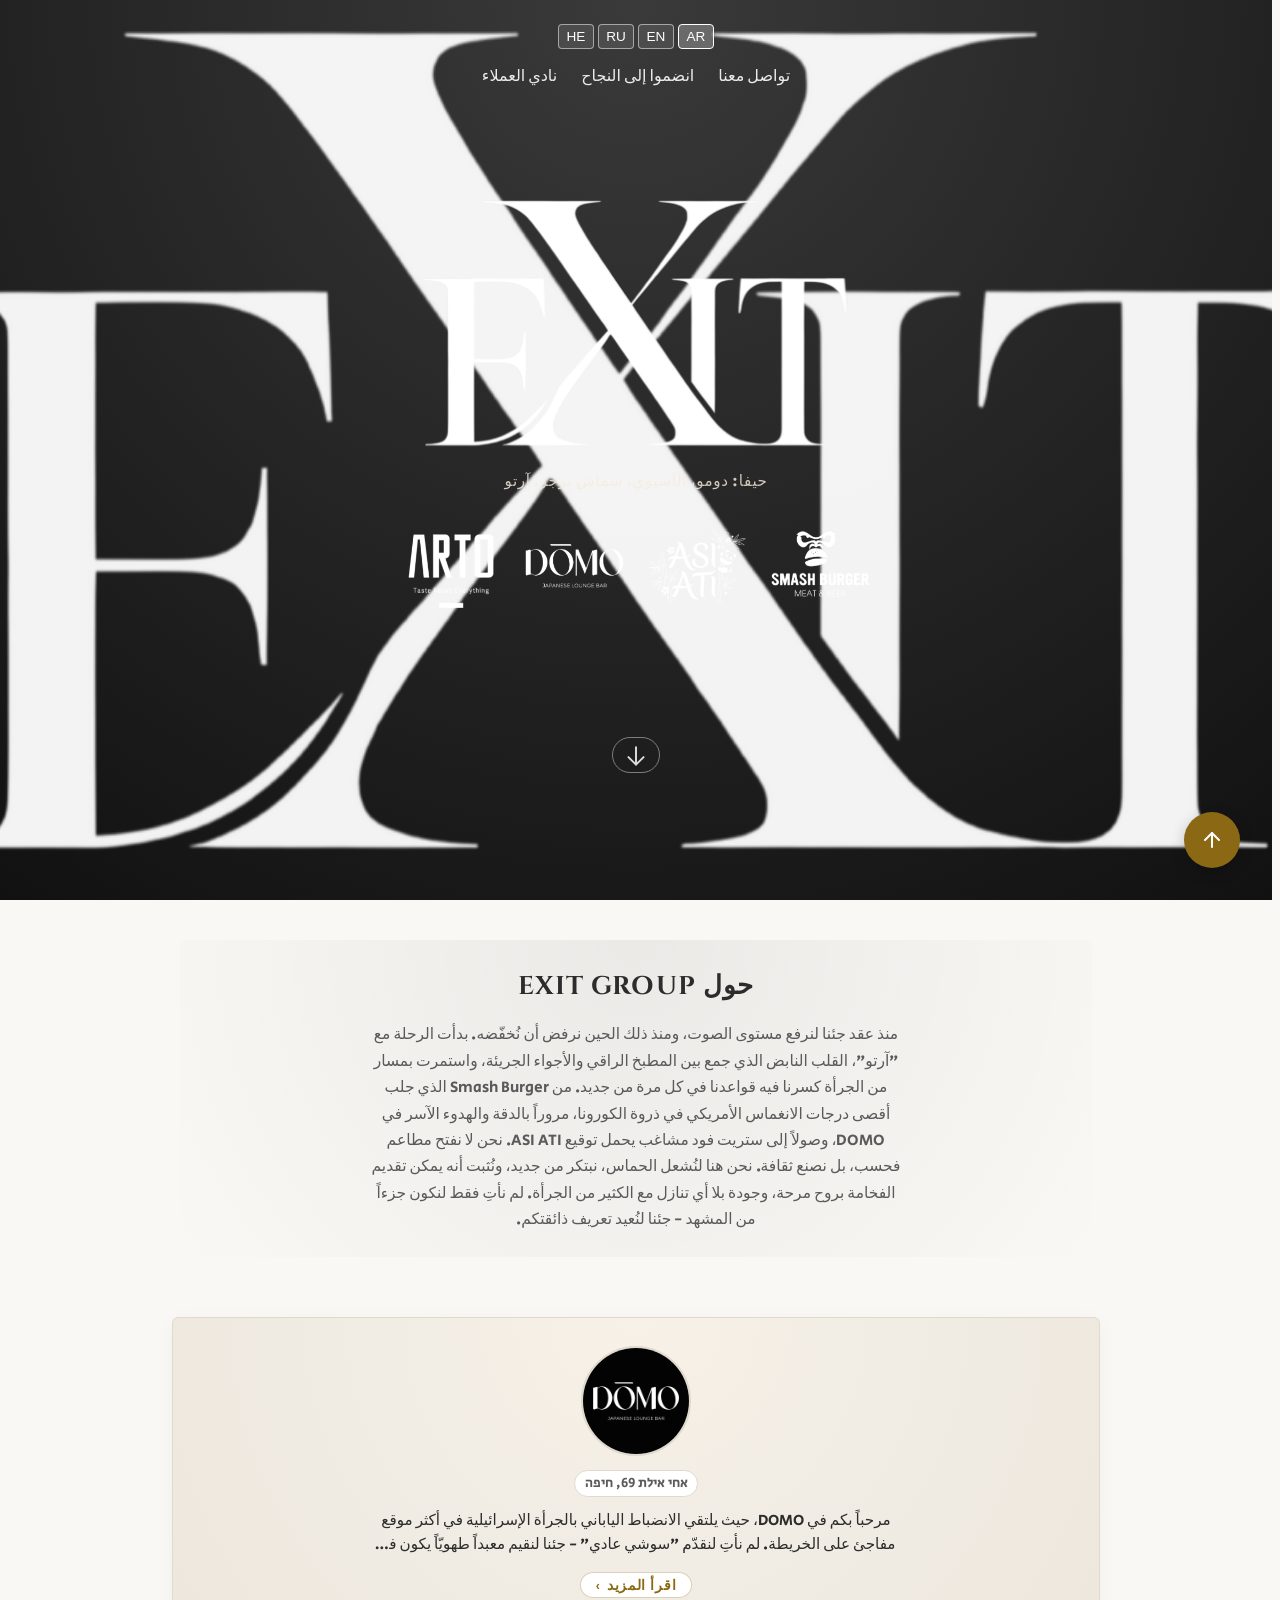
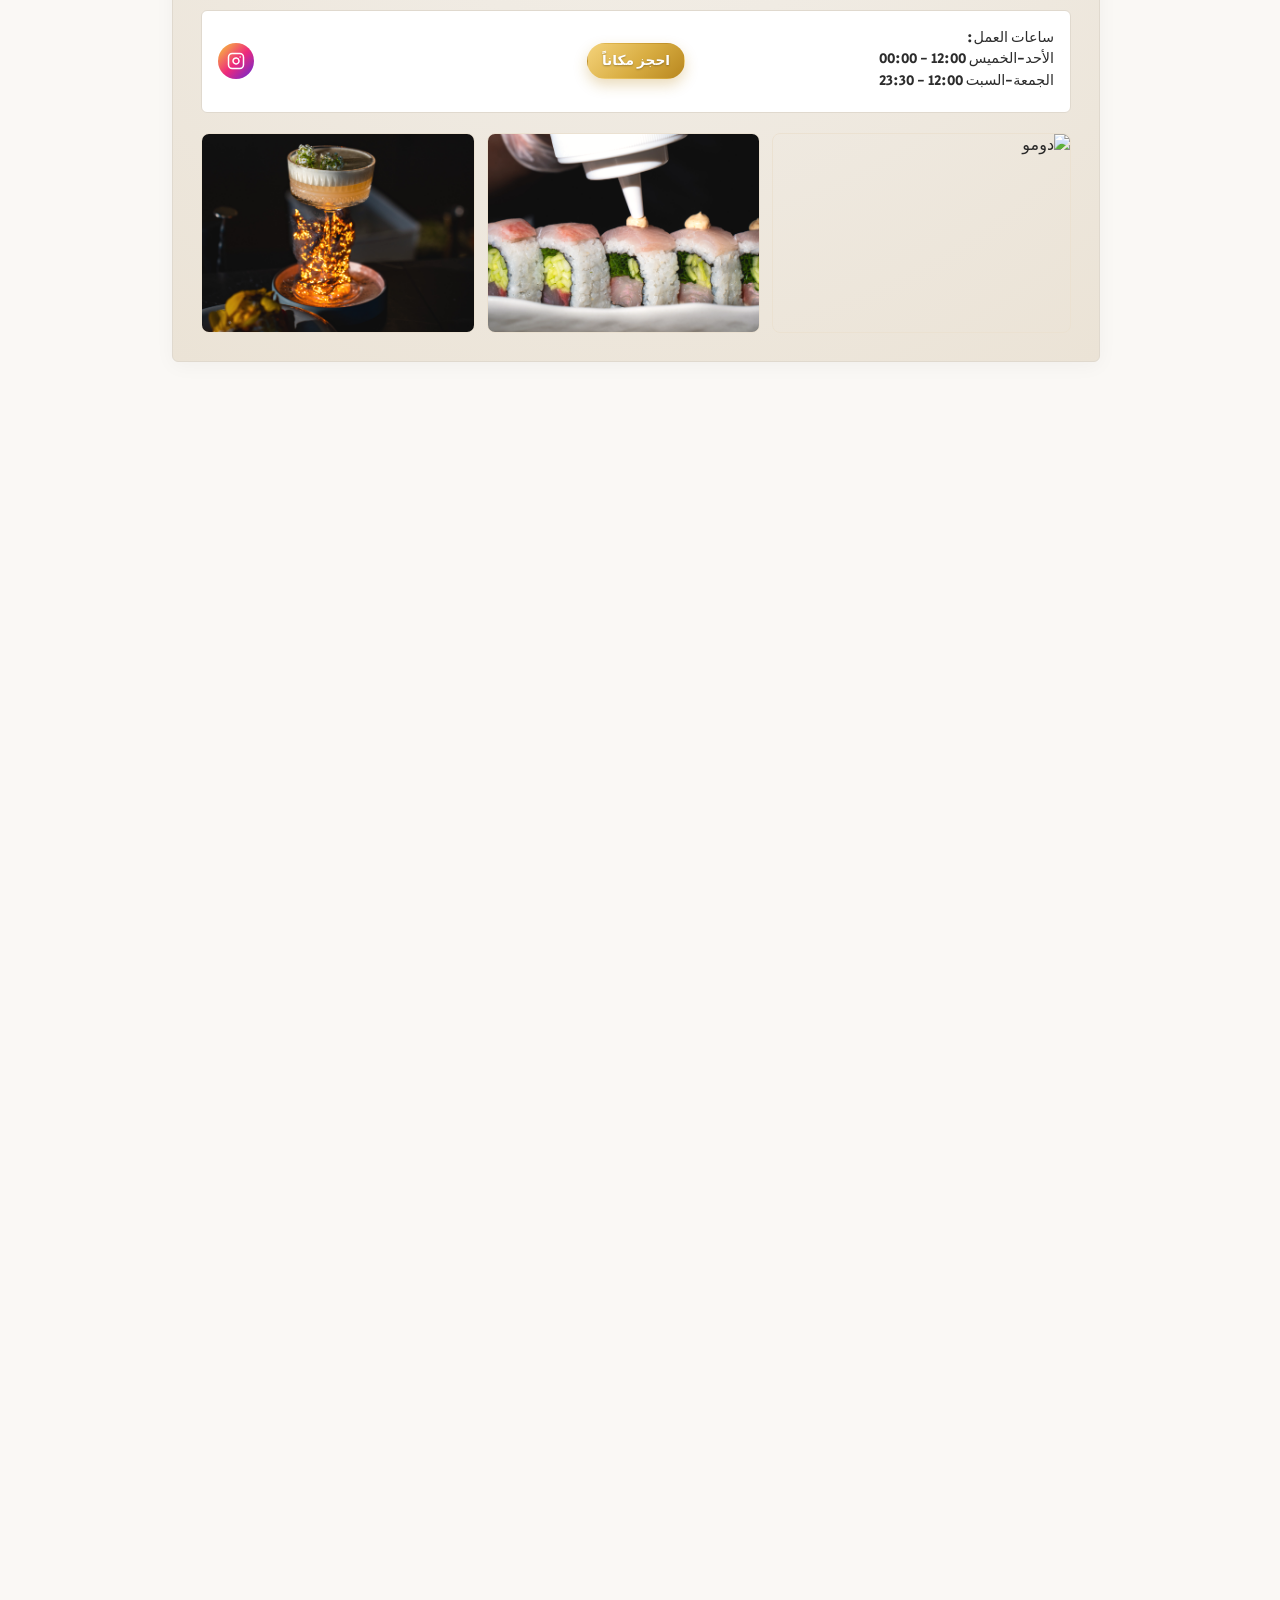
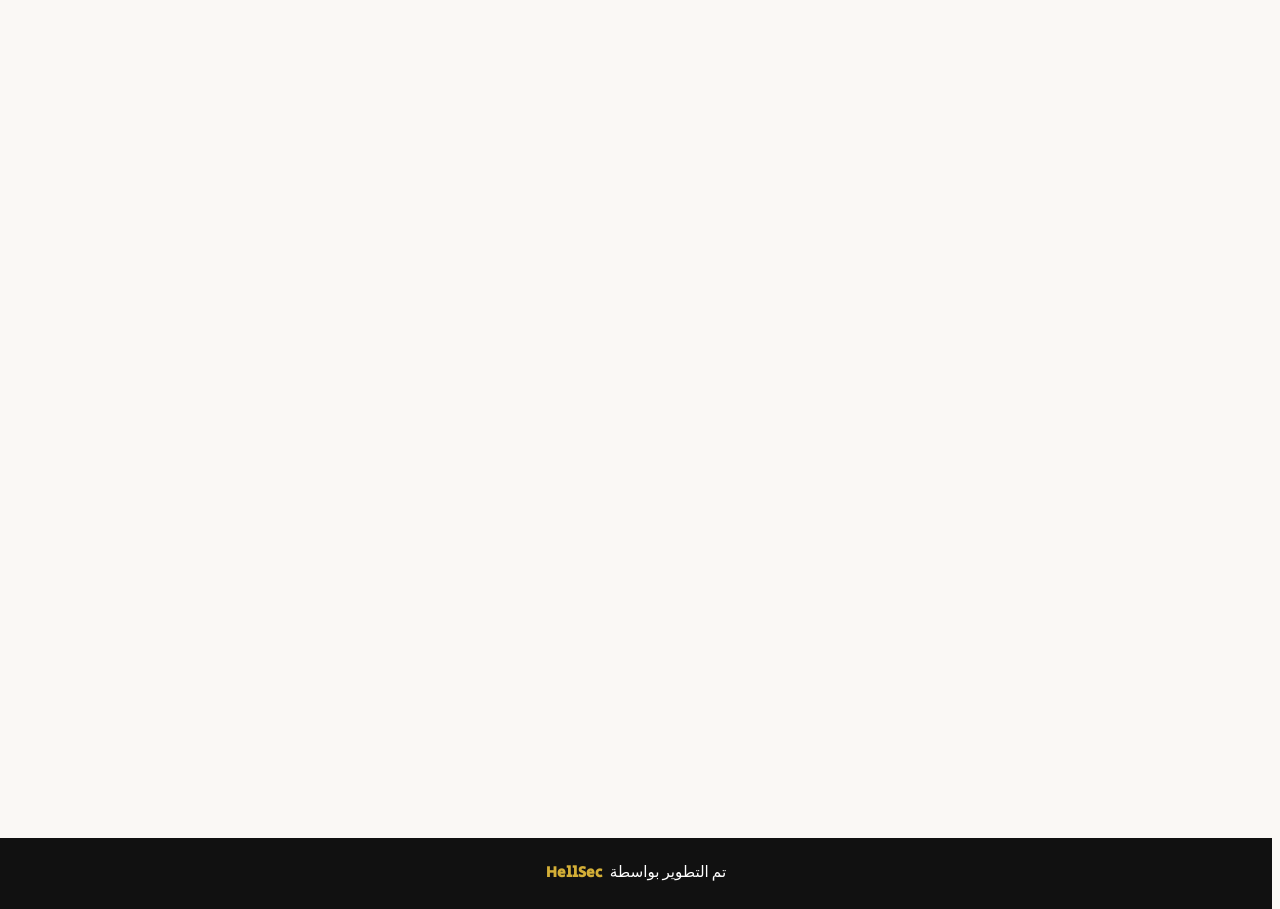
==== ar/index.html @ 6afc8834 "16" ====
<!DOCTYPE html>
<html lang="he">
<head>
  <script>
    (function () {
      var m = (location.pathname || '').match(/^\/(he|ru|en|ar)(?:\/|$)/);
      if (m) {
        document.documentElement.lang = m[1];
        document.documentElement.dir = m[1] === 'he' || m[1] === 'ar' ? 'rtl' : 'ltr';
      }
    })();
  </script>
  <meta charset="UTF-8">
  <meta name="viewport" content="width=device-width, initial-scale=1.0">
  <title data-i18n="meta.title">קבוצה קולינרית</title>
  <meta name="description" id="seo-description" content="EXIT GROUP — קבוצת המסעדות בחיפה: דומו, האסיאתי, סמאש בורגר וארטו. מטבח יפני, אוכל אסיאתי, המבורגרים ואירועים.">
  <link rel="canonical" id="seo-canonical" href="https://exitgroup.co.il/he/">
  <meta property="og:type" content="website">
  <meta property="og:site_name" content="EXIT GROUP">
  <meta property="og:title" id="og-title" content="קבוצה קולינרית">
  <meta property="og:description" id="og-description" content="EXIT GROUP — קבוצת המסעדות בחיפה: דומו, האסיאתי, סמאש בורגר וארטו.">
  <meta property="og:url" id="og-url" content="https://exitgroup.co.il/he/">
  <meta property="og:image" id="og-image" content="https://exitgroup.co.il/logo.png">
  <meta property="og:locale" id="og-locale" content="he_IL">
  <meta property="og:locale:alternate" content="ru_RU">
  <meta property="og:locale:alternate" content="en_US">
  <meta property="og:locale:alternate" content="ar_AE">
  <meta name="twitter:card" content="summary_large_image">
  <meta name="twitter:title" id="twitter-title" content="קבוצה קולינרית">
  <meta name="twitter:description" id="twitter-description" content="EXIT GROUP — קבוצת המסעדות בחיפה: דומו, האסיאתי, סמאש בורגר וארטו.">
  <meta name="twitter:image" id="twitter-image" content="https://exitgroup.co.il/logo.png">
  <meta name="theme-color" content="#1a1510">
  <link rel="preconnect" href="https://fonts.googleapis.com">
  <link rel="preconnect" href="https://fonts.gstatic.com" crossorigin>
  <link href="https://fonts.googleapis.com/css2?family=Cinzel:wght@400;600&display=swap" rel="stylesheet">
  <link rel="stylesheet" href="/css/style.css">
  <link rel="stylesheet" href="/css/rtl.css">
  <script type="application/ld+json">
  {
    "@context": "https://schema.org",
    "@graph": [
      {
        "@type": "Organization",
        "@id": "https://exitgroup.co.il/#organization",
        "name": "EXIT GROUP",
        "url": "https://exitgroup.co.il/he/",
        "logo": "https://exitgroup.co.il/logo.png",
        "sameAs": [
          "https://www.instagram.com/domo_japanese_bar/",
          "https://www.instagram.com/asi___ati/",
          "https://www.instagram.com/smashburgerhaifa/",
          "https://www.instagram.com/arto_taste_above_everything/"
        ]
      },
      {
        "@type": "WebSite",
        "@id": "https://exitgroup.co.il/#website",
        "url": "https://exitgroup.co.il/he/",
        "name": "EXIT GROUP",
        "inLanguage": ["he", "ru", "en", "ar"],
        "publisher": { "@id": "https://exitgroup.co.il/#organization" }
      },
      {
        "@type": "ItemList",
        "@id": "https://exitgroup.co.il/#venues",
        "name": "EXIT GROUP restaurants",
        "itemListElement": [
          {
            "@type": "ListItem",
            "position": 1,
            "item": {
              "@type": ["Restaurant", "FoodEstablishment"],
              "name": "Domo",
              "url": "https://exitgroup.co.il/he/#venue-domo",
              "image": "https://exitgroup.co.il/Domo/domo_1.jpg",
              "address": {
                "@type": "PostalAddress",
                "streetAddress": "Ahhei Eilat 69",
                "addressLocality": "Haifa",
                "addressCountry": "IL"
              },
              "sameAs": "https://www.instagram.com/domo_japanese_bar/"
            }
          },
          {
            "@type": "ListItem",
            "position": 2,
            "item": {
              "@type": ["Restaurant", "FoodEstablishment"],
              "name": "ASI ATI",
              "url": "https://exitgroup.co.il/he/#venue-haasiyati",
              "image": "https://exitgroup.co.il/img/venues/asiati-1.jpeg",
              "address": {
                "@type": "PostalAddress",
                "streetAddress": "Ahhei Eilat 69",
                "addressLocality": "Haifa",
                "addressCountry": "IL"
              },
              "sameAs": "https://www.instagram.com/asi___ati/"
            }
          },
          {
            "@type": "ListItem",
            "position": 3,
            "item": {
              "@type": ["Restaurant", "FoodEstablishment"],
              "name": "Smash Burger",
              "url": "https://exitgroup.co.il/he/#venue-smash",
              "image": "https://exitgroup.co.il/img/venues/smash-1.jpeg",
              "address": {
                "@type": "PostalAddress",
                "streetAddress": "Netivson 9",
                "addressLocality": "Haifa",
                "addressCountry": "IL"
              },
              "sameAs": "https://www.instagram.com/smashburgerhaifa/"
            }
          },
          {
            "@type": "ListItem",
            "position": 4,
            "item": {
              "@type": ["Restaurant", "FoodEstablishment"],
              "name": "Arto",
              "url": "https://exitgroup.co.il/he/#venue-arto",
              "image": "https://exitgroup.co.il/img/venues/arto-1.webp",
              "address": {
                "@type": "PostalAddress",
                "streetAddress": "Kedoshei Yasi 2",
                "addressLocality": "Haifa",
                "addressCountry": "IL"
              },
              "sameAs": "https://www.instagram.com/arto_taste_above_everything/"
            }
          }
        ]
      }
    ]
  }
  </script>
</head>
<body>
  <div id="page-loader" class="page-loader" aria-hidden="true">
    <div class="page-loader-inner">
      <img src="/logo.png" alt="Exit Group" class="page-loader-logo">
      <div class="page-loader-bar">
        <div class="page-loader-bar-fill"></div>
      </div>
    </div>
  </div>

  <main id="top">
    <section class="hero" aria-labelledby="hero-title">
      <video class="hero-bg-video" src="/hero_background.mp4" poster="/logo.png" autoplay muted loop playsinline aria-hidden="true"></video>
      <header class="site-header">
        <div class="hero-lang-wrap" dir="ltr">
          <div class="hero-lang" aria-label="Language">
            <button type="button" class="lang-btn" data-lang="he" aria-pressed="false">HE</button>
            <button type="button" class="lang-btn" data-lang="ru" aria-pressed="true">RU</button>
            <button type="button" class="lang-btn" data-lang="en" aria-pressed="false">EN</button>
            <button type="button" class="lang-btn" data-lang="ar" aria-pressed="false">AR</button>
          </div>
        </div>
        <nav class="hero-nav" aria-label="Contact and join">
          <a href="/he/contact/" data-localized-page="contact" data-i18n="nav.contact">יצירת קשר</a>
          <a href="/he/join/" data-localized-page="join" data-i18n="nav.joinSuccess">הצטרפו להצלחה</a>
          <a href="#" data-i18n="nav.customerClub">מועדון לקוחות</a>
        </nav>
      </header>
      <h1 id="hero-title" class="hero-title">
        <div class="hero-logo-stage">
          <img src="/logo.png" alt="Exit Group" data-i18n-attr="alt:hero.title" class="hero-logo">
          <span class="hero-seo-tagline" data-i18n="hero.tagline">דומו · האסיאתי · סמאש בורגר · ארטו — חיפה</span>
        </div>
      </h1>

      <div class="hero-brands-row" aria-label="Brands">
        <a href="#venue-arto" class="hero-brand-logo-link" data-i18n-attr="aria-label:nav.venueArto">
          <img class="hero-brand-logo" src="/img/hero-venue-arto.png" alt="" data-i18n-attr="alt:nav.venueArto">
        </a>
        <a href="#venue-domo" class="hero-brand-logo-link" data-i18n-attr="aria-label:nav.venueDomo">
          <img class="hero-brand-logo" src="/img/hero-venue-domo.png" alt="" data-i18n-attr="alt:nav.venueDomo">
        </a>
        <a href="#venue-haasiyati" class="hero-brand-logo-link" data-i18n-attr="aria-label:nav.venueHaasiyati">
          <img class="hero-brand-logo" src="/img/hero-venue-asiati.png" alt="" data-i18n-attr="alt:nav.venueHaasiyati">
        </a>
        <a href="#venue-smash" class="hero-brand-logo-link" data-i18n-attr="aria-label:nav.venueSmash">
          <img class="hero-brand-logo" src="/img/hero-venue-smash.png" alt="" data-i18n-attr="alt:nav.venueSmash">
        </a>
      </div>

      <button type="button" class="hero-scroll-down" aria-label="Scroll to restaurants" data-target="#venues">
        <svg width="26" height="26" viewBox="0 0 24 24" aria-hidden="true">
          <path d="M12 4v16M5 13l7 7 7-7" fill="none" stroke="currentColor" stroke-width="1.8" stroke-linecap="round" stroke-linejoin="round"/>
        </svg>
      </button>
    </section>

    <section class="group-intro">
      <div class="group-intro-inner">
        <h2 class="group-intro-title" data-i18n="group.intro.title">About EXIT GROUP</h2>
        <p class="group-intro-text" data-i18n="group.intro.text">
          לפני עשור הגענו כדי להרים את הווליום, ומאז אנחנו פשוט מסרבים להנמיך. זה התחיל עם ה'ארטו', הלב הפועם שחיבר בין קולינריה גבוהה לאווירה בועטת, והמשיך במסע של תעוזה שבו שברנו את המוסכמות של עצמנו בכל פעם מחדש. מה'סמאש בורגר' שהביא את השחיתות האמריקאית לשיא בשיא הקורונה, דרך הדיוק והאיפוק המהפנט של 'דומו' ועד הסטריט-פוד הממזר של 'ASI ATI'.
          אנחנו לא רק פותחים מסעדות, אנחנו יוצרים תרבות. אנחנו כאן כדי להתרגש, לחדש ולהוכיח שאפשר להגיש יוקרה עם קריצה, ואיכות ללא פשרות עם המון חוצפה. לא באנו רק כדי להישאר - באנו כדי להגדיר מחדש את הטעם שלכם.
        </p>
      </div>
    </section>

    <section id="venues" class="venues">
      <article id="venue-domo" class="venue-card venue-domo" data-venue="0">
        <div class="venue-logo-wrap">
          <img class="venue-logo" src="" alt="" data-i18n-attr="src:venues.0.logo;alt:venues.0.name" width="80" height="80">
        </div>
        <p class="venue-address" data-i18n="venues.0.address">Адрес</p>
        <div class="venue-description-wrap">
          <div class="venue-description-inner">
            <p class="venue-description" data-i18n="venues.0.description">Описание ресторана.</p>
          </div>
          <button type="button" class="venue-read-more" aria-expanded="false" hidden></button>
        </div>
        <div class="venue-contact venue-contact--with-cta">
          <div class="venue-contact-leading">
            <div class="venue-contact-social">
              <a href="#" class="venue-icon venue-icon-instagram" aria-label="Instagram" target="_blank" data-i18n-attr="href:venues.0.websiteLink"><svg width="18" height="18" viewBox="0 0 24 24" fill="none" stroke="currentColor" stroke-width="2" stroke-linecap="round" stroke-linejoin="round"><rect x="2" y="2" width="20" height="20" rx="5" ry="5"></rect><path d="M16 11.37A4 4 0 1 1 12.63 8 4 4 0 0 1 16 11.37z"></path><line x1="17.5" y1="6.5" x2="17.51" y2="6.5"></line></svg></a>
            </div>
            <div class="venue-contact-cta">
              <a href="https://tabitisrael.co.il/online-reservations/create-reservation?step=search&orgId=67e266f7ff1ccb7c7dfb6e4f" class="venue-book-btn" target="_blank" rel="noopener noreferrer" data-i18n="venues.0.bookReservationLabel">להזמנת מקום</a>
            </div>
          </div>
          <div class="venue-contact-info">
            <p class="venue-hours" data-i18n="venues.0.hours">Часы работы</p>
          </div>
        </div>
        <div class="venue-gallery">
          <img src="" alt="" data-i18n-attr="src:venues.0.photos.0;alt:venues.0.name" loading="lazy" width="300" height="200">
          <img src="" alt="" data-i18n-attr="src:venues.0.photos.1;alt:venues.0.name" loading="lazy" width="300" height="200">
          <img src="" alt="" data-i18n-attr="src:venues.0.photos.2;alt:venues.0.name" loading="lazy" width="300" height="200">
        </div>
      </article>

      <article id="venue-haasiyati" class="venue-card venue-asiati" data-venue="1">
        <div class="venue-logo-wrap">
          <img class="venue-logo" src="" alt="" data-i18n-attr="src:venues.1.logo;alt:venues.1.name" width="80" height="80">
        </div>
        <p class="venue-address" data-i18n="venues.1.address">Адрес</p>
        <div class="venue-description-wrap">
          <div class="venue-description-inner">
            <p class="venue-description" data-i18n="venues.1.description">Описание ресторана.</p>
          </div>
          <button type="button" class="venue-read-more" aria-expanded="false" hidden></button>
        </div>
        <div class="venue-contact venue-contact--with-cta">
          <div class="venue-contact-leading">
            <div class="venue-contact-social">
              <a href="#" class="venue-icon venue-icon-instagram" aria-label="Instagram" target="_blank" data-i18n-attr="href:venues.1.websiteLink"><svg width="18" height="18" viewBox="0 0 24 24" fill="none" stroke="currentColor" stroke-width="2" stroke-linecap="round" stroke-linejoin="round"><rect x="2" y="2" width="20" height="20" rx="5" ry="5"></rect><path d="M16 11.37A4 4 0 1 1 12.63 8 4 4 0 0 1 16 11.37z"></path><line x1="17.5" y1="6.5" x2="17.51" y2="6.5"></line></svg></a>
            </div>
            <div class="venue-contact-cta">
              <a href="https://wolt.com/he/isr/haifa/district/haifa/brand/asi-ati-il?srsltid=AfmBOoo28jyAmVwMGnaIbNoROwaujUDVcYQR8FyYd7VUeuwWF9xiWt2X" class="venue-book-btn" target="_blank" rel="noopener noreferrer" data-i18n="venues.1.bookDeliveryLabel">להזמנת משלוח</a>
            </div>
          </div>
          <div class="venue-contact-info">
            <p class="venue-hours" data-i18n="venues.1.hours">Часы работы</p>
          </div>
        </div>
        <div class="venue-gallery">
          <img src="" alt="" data-i18n-attr="src:venues.1.photos.0;alt:venues.1.name" loading="lazy" width="300" height="200">
          <img src="" alt="" data-i18n-attr="src:venues.1.photos.1;alt:venues.1.name" loading="lazy" width="300" height="200">
          <img src="" alt="" data-i18n-attr="src:venues.1.photos.2;alt:venues.1.name" loading="lazy" width="300" height="200">
        </div>
      </article>

      <article id="venue-smash" class="venue-card venue-smash" data-venue="2">
        <div class="venue-logo-wrap">
          <img class="venue-logo" src="" alt="" data-i18n-attr="src:venues.2.logo;alt:venues.2.name" width="80" height="80">
        </div>
        <p class="venue-address" data-i18n="venues.2.address">Адрес</p>
        <div class="venue-description-wrap">
          <div class="venue-description-inner">
            <p class="venue-description" data-i18n="venues.2.description">Описание ресторана.</p>
          </div>
          <button type="button" class="venue-read-more" aria-expanded="false" hidden></button>
        </div>
        <div class="venue-contact venue-contact--with-cta">
          <div class="venue-contact-leading">
            <div class="venue-contact-social">
              <a href="#" class="venue-icon venue-icon-instagram" aria-label="Instagram" target="_blank" data-i18n-attr="href:venues.2.websiteLink"><svg width="18" height="18" viewBox="0 0 24 24" fill="none" stroke="currentColor" stroke-width="2" stroke-linecap="round" stroke-linejoin="round"><rect x="2" y="2" width="20" height="20" rx="5" ry="5"></rect><path d="M16 11.37A4 4 0 1 1 12.63 8 4 4 0 0 1 16 11.37z"></path><line x1="17.5" y1="6.5" x2="17.51" y2="6.5"></line></svg></a>
            </div>
            <div class="venue-contact-cta">
              <a href="https://wolt.com/he/isr/haifa/restaurant/smash-burger-haifa?srsltid=AfmBOoqnSocQlBF99-16uYYK7-Yi7dLJdh3VXzhxbET7nPUALJchrUHM" class="venue-book-btn" target="_blank" rel="noopener noreferrer" data-i18n="venues.2.bookDeliveryLabel">להזמנת משלוח</a>
            </div>
          </div>
          <div class="venue-contact-info">
            <p class="venue-hours" data-i18n="venues.2.hours">Часы работы</p>
          </div>
        </div>
        <div class="venue-gallery">
          <img src="" alt="" data-i18n-attr="src:venues.2.photos.0;alt:venues.2.name" loading="lazy" width="300" height="200">
          <img src="" alt="" data-i18n-attr="src:venues.2.photos.1;alt:venues.2.name" loading="lazy" width="300" height="200">
          <img src="" alt="" data-i18n-attr="src:venues.2.photos.2;alt:venues.2.name" loading="lazy" width="300" height="200">
        </div>
      </article>

      <article id="venue-arto" class="venue-card venue-arto" data-venue="3">
        <div class="venue-logo-wrap">
          <img class="venue-logo" src="" alt="" data-i18n-attr="src:venues.3.logo;alt:venues.3.name" width="80" height="80">
        </div>
        <p class="venue-address" data-i18n="venues.3.address">Адрес</p>
        <div class="venue-description-wrap">
          <div class="venue-description-inner">
            <p class="venue-description" data-i18n="venues.3.description">Описание ресторана.</p>
          </div>
          <button type="button" class="venue-read-more" aria-expanded="false" hidden></button>
        </div>
        <div class="venue-contact">
          <div class="venue-contact-social">
            <a href="#" class="venue-icon venue-icon-instagram" aria-label="Instagram" target="_blank" data-i18n-attr="href:venues.3.websiteLink"><svg width="18" height="18" viewBox="0 0 24 24" fill="none" stroke="currentColor" stroke-width="2" stroke-linecap="round" stroke-linejoin="round"><rect x="2" y="2" width="20" height="20" rx="5" ry="5"></rect><path d="M16 11.37A4 4 0 1 1 12.63 8 4 4 0 0 1 16 11.37z"></path><line x1="17.5" y1="6.5" x2="17.51" y2="6.5"></line></svg></a>
          </div>
          <div class="venue-contact-info">
            <p class="venue-hours" data-i18n="venues.3.hours">Часы работы</p>
          </div>
        </div>
        <div class="venue-gallery">
          <img src="" alt="" data-i18n-attr="src:venues.3.photos.0;alt:venues.3.name" loading="lazy" width="300" height="200">
          <img src="" alt="" data-i18n-attr="src:venues.3.photos.1;alt:venues.3.name" loading="lazy" width="300" height="200">
          <img src="" alt="" data-i18n-attr="src:venues.3.photos.2;alt:venues.3.name" loading="lazy" width="300" height="200">
        </div>
      </article>
    </section>
  </main>

  <footer id="footer" class="footer">
    <div class="footer-credit">
      <span data-i18n="footer.developedBy">Разработано</span>
      <a href="https://hellsec.dev/" target="_blank" rel="noopener" class="hellsec-link">HellSec</a>
    </div>
  </footer>

  <a href="#top" id="back-to-top" class="back-to-top" aria-label="Scroll to top">
    <svg width="24" height="24" viewBox="0 0 24 24" fill="none" stroke="currentColor" stroke-width="2" stroke-linecap="round" stroke-linejoin="round"><line x1="12" y1="19" x2="12" y2="5"></line><polyline points="5 12 12 5 19 12"></polyline></svg>
  </a>

  <script src="/js/i18n.js"></script>
  <script src="/js/main.js"></script>
</body>
</html>
---- css/style.css ----
@font-face {
  font-family: 'Secular One';
  src: url('./fonts/SecularOne-Regular.ttf') format('truetype');
  font-weight: 400;
  font-style: normal;
  font-display: swap;
}

/* Base */
:root {
  --color-bg: #faf8f5;
  --color-card: #f0ebe3;
  --color-card-border: #e0d9ce;
  --color-text: #2c2c2c;
  --color-text-muted: #5a5a5a;
  --color-accent: #8b6914;
  --font-sans: 'Secular One', system-ui, -apple-system, Segoe UI, Roboto, sans-serif;
  --font-serif: 'Cinzel', Georgia, "Times New Roman", serif;
  --header-h: 3.5rem;
  --container-w:  min(90vw, 960px);
  --radius: 6px;
}

*,
*::before,
*::after {
  box-sizing: border-box;
}

html {
  scroll-behavior: smooth;
  scrollbar-gutter: stable;
}

/* Custom Scrollbar */
::-webkit-scrollbar {
  width: 8px;
  height: 8px;
}
::-webkit-scrollbar-track {
  background: var(--color-bg);
}
::-webkit-scrollbar-thumb {
  background: #c2aa70;
  border-radius: 4px;
}
::-webkit-scrollbar-thumb:hover {
  background: var(--color-accent);
}

body {
  margin: 0;
  font-family: var(--font-sans);
  font-size: 1rem;
  line-height: 1.5;
  color: var(--color-text);
  background: var(--color-bg);
}

.page-loader {
  position: fixed;
  inset: 0;
  z-index: 200;
  display: flex;
  align-items: center;
  justify-content: center;
  flex-direction: column;
  background: radial-gradient(circle at top, #111111 0%, #000000 100%);
  transition: opacity 0.5s ease;
}

.page-loader-inner {
  display: flex;
  flex-direction: column;
  align-items: center;
  gap: 1.5rem;
}

.page-loader-logo {
  max-width: 260px;
  width: 60vw;
  height: auto;
  display: block;
}

.page-loader-bar {
  width: min(260px, 70vw);
  height: 4px;
  border-radius: 999px;
  background: rgba(255, 255, 255, 0.18);
  overflow: hidden;
}

.page-loader-bar-fill {
  width: 40%;
  height: 100%;
  border-radius: inherit;
  background: linear-gradient(90deg, rgba(255, 255, 255, 0.1), #ffffff, rgba(255, 255, 255, 0.1));
  animation: page-loader-bar-move 1.1s linear infinite;
}

@keyframes page-loader-bar-move {
  0% {
    transform: translateX(-100%);
  }
  100% {
    transform: translateX(250%);
  }
}

.page-loader.is-hidden {
  opacity: 0;
  pointer-events: none;
}

a {
  color: var(--color-accent);
  text-decoration: none;
}

a:hover {
  text-decoration: underline;
}

/* Hero */
.hero {
  position: relative;
  display: flex;
  flex-direction: column;
  align-items: center;
  justify-content: center;
  min-height: 100vh;
  padding: 8rem 1rem 4rem;
  background: radial-gradient(circle at top, #3a3a3a 0%, #111111 100%);
  color: #fff;
  text-align: center;
  overflow: hidden;
}

.hero-bg-video {
  position: absolute;
  inset: 0;
  width: 100%;
  height: 100%;
  object-fit: cover;
  z-index: 0;
  opacity: 0.95;
}

.hero > *:not(.hero-bg-video) {
  z-index: 1;
}

.site-header {
  position: absolute;
  top: 0;
  left: 0;
  width: 100%;
  padding: 1.5rem 2rem;
  display: flex;
  flex-direction: column;
  align-items: center;
  gap: 1rem;
  z-index: 100;
}

.hero-lang-wrap {
  display: flex;
  pointer-events: none;
}

.hero-lang-wrap .hero-lang {
  pointer-events: auto;
}

.hero-lang {
  direction: ltr;
  display: flex;
  justify-content: center;
  align-items: center;
  gap: 0.25rem;
  width: auto;
  min-width: 9.5rem;
  box-sizing: border-box;
}

.lang-btn {
  width: 2.25rem;
  padding: 0.25rem 0;
  font-size: 0.85rem;
  text-align: center;
  border: 1px solid rgba(255,255,255,0.5);
  background: rgba(255,255,255,0.1);
  color: #fff;
  border-radius: 4px;
  cursor: pointer;
}

.lang-btn:hover,
.lang-btn[aria-pressed="true"] {
  background: rgba(255,255,255,0.25);
  border-color: #fff;
  color: #fff;
}

/* Hero Animations */
@keyframes fadeInUp {
  from {
    opacity: 0;
    transform: translateY(30px);
  }
  to {
    opacity: 1;
    transform: translateY(0);
  }
}

.hero-title {
  margin: 0 0 1.25rem;
  font-family: var(--font-serif);
  font-weight: 400;
}

.hero-logo {
  max-width: 90%;
  width: 480px;
  height: auto;
  opacity: 0;
  animation: fadeInUp 1s cubic-bezier(0.2, 0.8, 0.2, 1) forwards;
  animation-delay: 0.2s;
  display: block;
  margin: 0 auto;
}

.hero-logo-stage {
  position: relative;
  display: inline-block;
  margin: 0 auto;
}

.hero-seo-tagline {
  display: block;
  margin-top: 0.65rem;
  font-family: var(--font-sans, system-ui, sans-serif);
  font-size: clamp(0.78rem, 2.1vw, 0.95rem);
  font-weight: 500;
  letter-spacing: 0.04em;
  color: rgba(245, 236, 220, 0.82);
  text-align: center;
  text-wrap: balance;
  max-width: 28rem;
  margin-left: auto;
  margin-right: auto;
  line-height: 1.35;
}

.hero-brands-row {
  display: flex;
  direction: ltr;
  flex-wrap: nowrap;
  justify-content: center;
  align-items: center;
  gap: clamp(0.75rem, 2.5vw, 1.4rem);
  margin: 0 auto 1.25rem;
  width: 100%;
  max-width: 100%;
  padding: 0 1rem;
  box-sizing: border-box;
}

.hero-brand-logo-link {
  display: inline-flex;
  direction: ltr;
  align-items: center;
  justify-content: center;
  text-decoration: none;
  transition: transform 0.25s ease;
  will-change: transform;
  flex: 0 1 auto;
  min-width: 0;
  --brand-float-duration: 3.4s;
  --brand-float-delay: 0s;
}

.hero-brand-logo {
  height: 100px;
  width: auto;
  max-width: 100%;
  object-fit: contain;
  display: block;
  pointer-events: none;
  animation: heroBrandFloat var(--brand-float-duration) ease-in-out var(--brand-float-delay) infinite;
  will-change: transform;
}

.hero-brand-logo-link:nth-child(1) {
  --brand-float-duration: 3.1s;
  --brand-float-delay: -0.25s;
}

.hero-brand-logo-link:nth-child(2) {
  --brand-float-duration: 3.8s;
  --brand-float-delay: -1.05s;
}

.hero-brand-logo-link:nth-child(3) {
  --brand-float-duration: 4.15s;
  --brand-float-delay: -0.6s;
}

.hero-brand-logo-link:nth-child(4) {
  --brand-float-duration: 2.95s;
  --brand-float-delay: -1.4s;
}

@media (max-width: 520px) {
  .hero-brands-row {
    gap: 0.25rem;
    padding: 0 0.35rem;
  }

  .hero-brand-logo {
    height: 85px;
  }
}

@media (max-width: 420px) {
  .hero-brand-logo {
    height: 75px;
  }
}

@media (max-width: 360px) {
  .hero-brand-logo {
    height: 65px;
  }
}

.hero-brand-logo-link:hover {
  transform: translateY(-1px) scale(1.03);
}

@keyframes heroBrandFloat {
  0%,
  100% {
    transform: translateY(0);
  }
  50% {
    transform: translateY(-3px);
  }
}

/* Group intro */
.group-intro {
  max-width: var(--container-w);
  margin: 0 auto;
  padding: 2.5rem 1.5rem 1.75rem;
  text-align: center;
  color: var(--color-text);
  opacity: 0;
  transform: translateY(40px);
  transition: opacity 0.8s cubic-bezier(0.2, 0.8, 0.2, 1), transform 0.8s cubic-bezier(0.2, 0.8, 0.2, 1);
}

.group-intro-inner {
  background: radial-gradient(circle at top, rgba(0, 0, 0, 0.06), rgba(0, 0, 0, 0.0));
  border-radius: var(--radius);
  padding: 1.75rem 1.5rem 1.5rem;
}

.group-intro-title {
  margin: 0 0 1rem;
  font-family: var(--font-serif);
  font-size: 1.6rem;
  letter-spacing: 0.04em;
}

.group-intro-text {
  margin: 0 auto;
  max-width: 60ch;
  font-size: 0.97rem;
  line-height: 1.7;
  color: var(--color-text-muted);
}

.group-intro.is-revealed {
  opacity: 1;
  transform: translateY(0);
}

.hero-nav {
  display: flex;
  flex-wrap: wrap;
  justify-content: center;
  gap: 1rem 1.5rem;
  pointer-events: auto;
}

.hero-nav a {
  color: #fff;
  font-weight: 500;
  opacity: 0.9;
  transition: opacity 0.3s ease, text-shadow 0.3s ease;
}

.hero-nav a:hover {
  opacity: 1;
  text-decoration: none;
  text-shadow: 0 0 10px rgba(255, 255, 255, 0.5);
}

/* Venues */
.venues {
  max-width: var(--container-w);
  margin: 0 auto;
  padding: 2rem 1rem 3rem;
}

.venue-card {
  background: var(--color-card);
  border: 1px solid var(--color-card-border);
  border-radius: var(--radius);
  padding: 1.75rem;
  margin-bottom: 2rem;
  min-height: 32rem;
  box-shadow: 0 4px 20px rgba(0, 0, 0, 0.04);
  opacity: 0;
  transform: translateY(40px);
  transition: opacity 0.8s cubic-bezier(0.2, 0.8, 0.2, 1), transform 0.8s cubic-bezier(0.2, 0.8, 0.2, 1), box-shadow 0.4s ease;
}

.venue-card.is-revealed {
  opacity: 1;
  transform: translateY(0);
}

.venue-card.is-revealed:hover {
  transform: translateY(-4px);
  box-shadow: 0 12px 30px rgba(139, 105, 20, 0.1);
}

.venue-card:last-child {
  margin-bottom: 0;
}

/* Brand-specific card moods */
.venue-domo {
  background: radial-gradient(circle at top, #f7f1e7 0%, #f0ebe3 40%, #ebe3d6 100%);
}

.venue-asiati {
  background: radial-gradient(circle at top, rgba(214, 64, 40, 0.12), rgba(240, 235, 227, 0.96));
  border-color: #e3b4a0;
}

.venue-smash {
  background: radial-gradient(circle at top, rgba(243, 204, 83, 0.18), #f5efe0);
  border-color: #f1d27a;
}

.venue-arto {
  background: linear-gradient(135deg, #f4f2f0 0%, #e8e5e0 45%, #dedbd6 100%);
  border-color: #c8c5be;
  box-shadow: 0 6px 24px rgba(0, 0, 0, 0.08);
}

.venue-address {
  margin: 0 0 0.75rem;
  font-size: 0.95rem;
  color: var(--color-text-muted);
  text-align: center;
  display: flex;
  flex-wrap: wrap;
  justify-content: center;
  gap: 0.25rem;
}

.hero-scroll-down {
  margin-top: 6.25rem;
  padding: 0.35rem 0.6rem 0.15rem;
  border-radius: 999px;
  border: 1px solid rgba(255, 255, 255, 0.5);
  background: transparent;
  color: #fff;
  cursor: pointer;
  display: inline-flex;
  align-items: center;
  justify-content: center;
  transition: transform 0.25s ease, border-color 0.25s ease, background-color 0.25s ease, opacity 0.25s ease;
  opacity: 0.85;
}

.hero-scroll-down:hover,
.hero-scroll-down:focus-visible {
  outline: none;
  transform: translateY(3px);
  border-color: #fff;
  background: rgba(255, 255, 255, 0.08);
  opacity: 1;
}

.hero-scroll-down svg {
  display: block;
  animation: heroArrowBounce 1.6s ease-in-out infinite;
}

@keyframes heroArrowBounce {
  0%,
  100% {
    transform: translateY(-2px);
  }
  50% {
    transform: translateY(4px);
  }
}

/* Join Page */
.join-page {
  position: relative;
  min-height: 100vh;
  display: grid;
  grid-template-columns: minmax(0, 1fr);
  justify-items: center;
  align-content: start;
  padding: 7.75rem 1rem 4rem;
  background: radial-gradient(circle at top, #3a3a3a 0%, #111111 100%);
  color: #fff;
  text-align: center;
  overflow: hidden;
}

.join-bg-video {
  position: absolute;
  inset: 0;
  width: 100%;
  height: 100%;
  object-fit: cover;
  z-index: 0;
  opacity: 0.95;
}

.join-page > *:not(.join-bg-video) {
  position: relative;
  z-index: 1;
}

.contact-page {
  position: relative;
  min-height: 100vh;
  display: grid;
  grid-template-columns: minmax(0, 1fr);
  justify-items: center;
  align-content: start;
  padding: 7.75rem 1rem 4rem;
  background: radial-gradient(circle at top, #3a3a3a 0%, #111111 100%);
  color: #fff;
  text-align: center;
  overflow: hidden;
}

.contact-bg-video {
  position: absolute;
  inset: 0;
  width: 100%;
  height: 100%;
  object-fit: cover;
  z-index: 0;
  opacity: 0.95;
}

.contact-page > *:not(.contact-bg-video) {
  position: relative;
  z-index: 1;
}

.contact-intro {
  margin: 0 0 1rem;
  max-width: 62ch;
  font-size: 0.96rem;
  line-height: 1.65;
  color: rgba(255, 255, 255, 0.88);
}

.contact-actions {
  width: min(100%, 620px);
  display: grid;
  grid-template-columns: 1fr;
  gap: 0.6rem;
  margin: 0 0 0.9rem;
}

.contact-btn {
  display: flex;
  flex-direction: column;
  align-items: flex-start;
  gap: 0.22rem;
  padding: 0.6rem 0.85rem;
  text-decoration: none;
  border: 1px solid rgba(255, 255, 255, 0.28);
  border-radius: calc(var(--radius) - 4px);
  background: rgba(0, 0, 0, 0.28);
  color: #fff;
  transition: transform 0.2s ease, border-color 0.2s ease, background-color 0.2s ease;
}

.contact-head {
  display: inline-flex;
  align-items: center;
  gap: 0.38rem;
}

.contact-icon {
  width: 1.38rem;
  height: 1.38rem;
  border-radius: 999px;
  border: 1px solid rgba(255, 255, 255, 0.34);
  background: rgba(255, 255, 255, 0.08);
  display: inline-flex;
  align-items: center;
  justify-content: center;
  color: rgba(255, 255, 255, 0.92);
}

.contact-icon svg {
  display: block;
}

.contact-btn:hover,
.contact-btn:focus-visible {
  outline: none;
  transform: translateY(-1px);
  border-color: rgba(255, 255, 255, 0.55);
  background: rgba(0, 0, 0, 0.42);
}

.contact-label {
  font-size: 0.74rem;
  color: rgba(255, 255, 255, 0.72);
  text-transform: uppercase;
  letter-spacing: 0.04em;
}

.contact-value {
  font-size: 1rem;
  line-height: 1.35;
  color: #fff;
  word-break: break-word;
}

.contact-hours {
  margin: 0;
  font-size: 0.9rem;
  color: rgba(255, 255, 255, 0.84);
}

@media (min-width: 760px) {
  .contact-actions {
    grid-template-columns: repeat(2, minmax(0, 1fr));
  }
}

.join-back-home {
  display: inline-flex;
  align-items: center;
  justify-content: center;
  width: 2.8rem;
  height: 2.8rem;
  margin: 0 0 1.35rem;
  border-radius: 999px;
  border: 1px solid rgba(255, 255, 255, 0.45);
  color: #fff;
  background: rgba(255, 255, 255, 0.08);
  text-decoration: none;
  transition: transform 0.2s ease, background-color 0.2s ease, border-color 0.2s ease;
  position: relative;
  z-index: 2;
  animation: joinBackNudgeRight 1.8s ease-in-out infinite;
}

.join-back-home:hover,
.join-back-home:focus-visible {
  outline: none;
  transform: translateY(-1px);
  background: rgba(255, 255, 255, 0.18);
  border-color: rgba(255, 255, 255, 0.8);
}

@keyframes joinBackNudgeRight {
  0%,
  100% {
    transform: translateX(0);
  }
  50% {
    transform: translateX(4px);
  }
}

.join-title {
  font-family: var(--font-serif);
  font-weight: 400;
  margin: 0 0 1rem;
  font-size: clamp(2.6rem, 6vw, 4rem);
}

.join-text {
  margin: 0;
  max-width: 62ch;
  font-size: 1rem;
  line-height: 1.7;
  color: rgba(255, 255, 255, 0.85);
  white-space: pre-line;
}

.join-photos {
  width: min(100%, 640px);
  margin-top: 1.25rem;
  display: grid;
  grid-template-columns: 1fr;
  gap: 0.7rem;
}

.join-photos img {
  width: 100%;
  height: auto;
  aspect-ratio: 3 / 2;
  object-fit: cover;
  max-height: 165px;
  border-radius: calc(var(--radius) + 2px);
  border: 1px solid var(--color-card-border);
  display: block;
  transition: transform 0.4s ease, box-shadow 0.4s ease;
  position: relative;
  z-index: 1;
}

.join-photos img:hover {
  transform: scale(1.03);
  box-shadow: 0 10px 20px rgba(0, 0, 0, 0.15);
  z-index: 2;
}

/* Keep join gallery framing aligned with venue-card tuning */
.join-photos img:nth-child(2) {
  object-position: center 93%;
}

.join-photos img:nth-child(3) {
  object-position: center 70%;
}

@media (min-width: 720px) {
  .join-photos {
    grid-template-columns: repeat(2, minmax(0, 1fr));
  }
}

@media (max-width: 768px) {
  .join-photos img {
    aspect-ratio: 4 / 3;
    max-height: 210px;
  }
}

.venue-address-pill {
  display: inline-flex;
  align-items: center;
  padding: 0.15rem 0.6rem;
  border-radius: 999px;
  border: 1px solid var(--color-card-border);
  background: #fff;
  font-size: 0.85rem;
  color: var(--color-text-muted);
  white-space: nowrap;
}

.venue-logo-wrap {
  display: flex;
  justify-content: center;
  margin: 0 0 0.85rem;
}

.venue-logo {
  width: 110px;
  height: 110px;
  border-radius: 50%;
  object-fit: cover;
  border: 2px solid var(--color-card-border);
}

.venue-description-wrap {
  margin-bottom: 0.75rem;
  text-align: center;
}

.venue-description-inner {
  position: relative;
  overflow: hidden;
  max-height: var(--venue-description-height, 80rem);
  transition: max-height 0.4s ease-in-out;
  will-change: max-height;
}

.venue-description-inner::after {
  content: '';
  position: absolute;
  bottom: 0;
  left: 0;
  width: 100%;
  height: 0;
  background: transparent;
  pointer-events: none;
  opacity: 0;
  transition: opacity 0.4s ease-in-out;
}

.venue-description-wrap.is-collapsed .venue-description-inner {
  max-height: var(--venue-description-collapsed-height, 3.4rem);
}

.venue-description-wrap.is-collapsed .venue-description-inner::after {
  opacity: 0;
}

.venue-description-wrap.is-clamped .venue-description {
  display: -webkit-box;
  line-clamp: 2;
  -webkit-line-clamp: 2;
  -webkit-box-orient: vertical;
  overflow: hidden;
}

.venue-description {
  margin: 0 auto 0.75rem;
  font-size: 0.95rem;
  color: var(--color-text);
  max-width: 58ch;
  text-align: center;
  white-space: normal;
  line-height: 1.6;
}

.desc-p {
  display: block;
  margin-bottom: 0.5rem;
}

.desc-p:last-child {
  margin-bottom: 0;
}

.venue-read-more {
  display: inline-flex;
  align-items: center;
  gap: 0.25rem;
  margin: 0.75rem auto 0;
  padding: 0.25rem 0.9rem;
  font-size: 0.85rem;
  font-weight: 600;
  color: var(--color-accent);
  background: #fff;
  border-radius: 999px;
  border: 1px solid rgba(139, 105, 20, 0.3);
  cursor: pointer;
  text-decoration: none;
  text-transform: uppercase;
  letter-spacing: 0.05em;
  position: relative;
}

.venue-read-more::after {
  content: '›';
  margin-inline-start: 0.15rem;
  font-size: 0.9em;
  transform: translateY(1px);
  transition: transform 0.3s ease;
}

.venue-read-more:hover {
  color: var(--color-text);
}

.venue-read-more:hover::after {
  transform: translateY(1px) translateX(1px);
}

.venue-description-wrap:not(.is-collapsed) .venue-read-more::after {
  content: '‹';
}

.venue-read-more[hidden] {
  display: none !important;
}

.venue-contact {
  display: grid;
  /* Keep column order LTR so Instagram stays left and hours stay right in RTL locales */
  direction: ltr;
  grid-template-columns: auto 1fr;
  align-items: center;
  gap: 1rem;
  padding: 1rem;
  margin-bottom: 1.25rem;
  background: #fff;
  border: 1px solid var(--color-card-border);
  border-radius: var(--radius);
}

/* DOMO / ASI / Smash: Instagram | true-center CTA | hours (same physical layout in LTR/RTL) */
.venue-contact--with-cta {
  grid-template-columns: 1fr auto 1fr;
}

.venue-contact--with-cta .venue-contact-leading {
  display: contents;
}

.venue-contact--with-cta .venue-contact-social {
  grid-column: 1;
  grid-row: 1;
  justify-self: start;
}

/* Span full row so the button is centered on the whole bar, not only the middle track */
.venue-contact--with-cta .venue-contact-cta {
  grid-column: 1 / -1;
  grid-row: 1;
  justify-self: center;
  width: max-content;
  max-width: 100%;
  pointer-events: none;
}

.venue-contact--with-cta .venue-contact-cta .venue-book-btn,
.venue-contact--with-cta .venue-contact-cta a {
  pointer-events: auto;
}

.venue-contact--with-cta .venue-contact-info {
  grid-column: 3;
  grid-row: 1;
  justify-self: end;
  text-align: end;
}

/* Hebrew/RTL: hours block reads RTL and aligns to the physical right of the bar */
[dir='rtl'] .venue-contact .venue-contact-info {
  direction: rtl;
  text-align: start;
}

/* Arto: Instagram | hours */
.venue-contact:not(.venue-contact--with-cta) .venue-contact-social {
  justify-self: start;
}

.venue-contact:not(.venue-contact--with-cta) .venue-contact-info {
  justify-self: end;
  text-align: end;
}

.venue-contact-leading {
  display: flex;
  flex-direction: row;
  align-items: center;
  gap: 0.75rem;
}

.venue-contact-social {
  display: flex;
  align-items: center;
}

.venue-contact-cta {
  display: flex;
  align-items: center;
  justify-content: center;
}

.venue-icon {
  display: inline-flex;
  align-items: center;
  justify-content: center;
  width: 36px;
  height: 36px;
  border-radius: 50%;
  background: var(--color-card);
  color: var(--color-text);
  font-size: 1.1rem;
  transition: transform 0.2s ease, background 0.2s ease, color 0.2s ease;
}

.venue-icon:hover {
  background: var(--color-accent);
  color: #fff;
  text-decoration: none;
  transform: translateY(-1px) scale(1.03);
}

.venue-icon-instagram {
  background: linear-gradient(135deg, #f9ce34 0%, #ee2a7b 52%, #6228d7 100%);
  color: #fff;
}

.venue-icon-instagram:hover {
  background: linear-gradient(135deg, #f7c52f 0%, #e61f73 52%, #5520c8 100%);
  color: #fff;
}

.venue-book-btn {
  display: inline-flex;
  align-items: center;
  justify-content: center;
  min-height: 36px;
  padding: 0 0.9rem;
  border-radius: 999px;
  border: 1px solid transparent;
  background: linear-gradient(135deg, #f4d27a 0%, #d9ae43 52%, #b8871f 100%);
  color: #fff;
  font-size: 0.86rem;
  font-weight: 600;
  text-shadow: 0 1px 2px rgba(0, 0, 0, 0.28);
  text-decoration: none;
  box-shadow: 0 6px 14px rgba(184, 135, 31, 0.3);
  transition: transform 0.2s ease, filter 0.2s ease, box-shadow 0.2s ease;
}

.venue-book-btn:hover {
  filter: brightness(1.04) saturate(1.08);
  color: #fff;
  text-decoration: none;
  transform: translateY(-1px) scale(1.02);
  box-shadow: 0 8px 18px rgba(139, 105, 20, 0.38);
}

.venue-contact-info {
  min-width: 0;
}

.venue-hours {
  margin: 0 0 0.25rem;
  font-size: 0.9rem;
  font-weight: 500;
  color: var(--color-text);
  white-space: pre-line;
}

.venue-gallery {
  display: grid;
  grid-template-columns: repeat(3, 1fr);
  gap: 0.75rem;
}

.venue-gallery img {
  width: 100%;
  height: 200px;
  object-fit: cover;
  border-radius: calc(var(--radius) + 2px);
  border: 1px solid var(--color-card-border);
  transition: transform 0.4s ease, box-shadow 0.4s ease;
  position: relative;
  z-index: 1;
}

.venue-gallery img:hover {
  transform: scale(1.03);
  box-shadow: 0 10px 20px rgba(0,0,0,0.15);
  z-index: 2;
}

/* Brand-specific photo tone */
.venue-domo .venue-gallery img {
  filter: saturate(1.03) contrast(1.05) sepia(0.08);
}

.venue-domo .venue-gallery img:nth-child(3) {
  object-position: center 60%;
}

.venue-asiati .venue-gallery img {
  filter: saturate(1.1) hue-rotate(-8deg);
}

.venue-asiati .venue-gallery img:nth-child(1),
.venue-asiati .venue-gallery img:nth-child(2) {
  object-position: center 93%;
}

.venue-domo .venue-gallery img:nth-child(2),
.venue-smash .venue-gallery img:nth-child(2),
.venue-arto .venue-gallery img:nth-child(2) {
  object-position: center 50%;
}

.venue-smash .venue-gallery img {
  filter: saturate(1.15) hue-rotate(18deg);
}

.venue-smash .venue-gallery img:nth-child(1) {
  object-position: center 70%;
}

.venue-arto .venue-gallery img {
  filter: saturate(0.9) contrast(1.05);
}

/* Footer */
.footer {
  padding: 1.5rem 1rem;
  background: #111;
  border-top: none;
}

.footer-credit {
  display: flex;
  flex-wrap: wrap;
  justify-content: center;
  align-items: center;
  gap: 0.5rem;
  max-width: var(--container-w);
  margin: 0 auto;
  font-size: 0.95rem;
  color: #fff;
}

.hellsec-link {
  color: #d4af37;
  font-weight: 600;
  transition: color 0.3s ease, text-shadow 0.3s ease;
  text-decoration: none;
}

.hellsec-link:hover {
  text-decoration: underline;
  color: #f5d565;
  text-shadow: 0 0 8px rgba(212, 175, 55, 0.4);
}

/* Responsive */
@media (max-width: 768px) {
  .hero-nav {
    justify-content: center;
    gap: 0.75rem 1rem;
  }

  .venue-card {
    padding: 1.4rem 1.25rem 1.5rem;
  }

  .venue-contact,
  .venue-contact--with-cta {
    grid-template-columns: 1fr;
    align-items: stretch;
  }

  /* Row 1: Instagram left, CTA geometric center; row 2: hours (fix grid-row:1 leak from desktop) */
  .venue-contact--with-cta .venue-contact-leading {
    display: grid;
    grid-template-columns: 1fr auto 1fr;
    align-items: center;
    gap: 0.75rem;
    grid-column: 1;
    grid-row: auto;
    width: 100%;
  }

  .venue-contact--with-cta .venue-contact-social {
    grid-column: 1;
    grid-row: 1;
    justify-self: start;
    width: auto;
    max-width: none;
    pointer-events: auto;
  }

  .venue-contact--with-cta .venue-contact-cta {
    grid-column: 2;
    grid-row: 1;
    justify-self: center;
    width: max-content;
    max-width: 100%;
    pointer-events: auto;
  }

  .venue-contact--with-cta .venue-contact-info {
    grid-column: 1;
    grid-row: auto;
    justify-self: stretch;
    text-align: start;
  }

  .venue-contact:not(.venue-contact--with-cta) .venue-contact-social {
    grid-column: 1;
  }

  .venue-contact:not(.venue-contact--with-cta) .venue-contact-info {
    grid-column: 1;
    justify-self: stretch;
    text-align: start;
  }

  .venue-gallery {
    grid-template-columns: 1fr;
  }

  .venue-gallery img {
    height: 180px;
  }

  .venue-asiati .venue-gallery img:nth-child(1),
  .venue-asiati .venue-gallery img:nth-child(2) {
    object-position: center 93%;
  }

  .venue-domo .venue-gallery img:nth-child(3) {
    object-position: center 60%;
  }

  .venue-smash .venue-gallery img:nth-child(1) {
    object-position: center 70%;
  }
}

@media (max-width: 480px) {
  .venue-card {
    padding: 1.15rem 1.15rem 1.35rem;
  }
}

/* Back to Top */
.back-to-top {
  position: fixed;
  bottom: 2rem;
  right: 2rem;
  width: 3.5rem;
  height: 3.5rem;
  background: var(--color-accent);
  color: #fff;
  border-radius: 50%;
  display: flex;
  align-items: center;
  justify-content: center;
  box-shadow: 0 4px 15px rgba(0,0,0,0.2);
  z-index: 99;
  transition: transform 0.3s ease, background 0.3s ease, box-shadow 0.3s ease;
}

.back-to-top:hover {
  background: #a37c1a;
  color: #fff;
  text-decoration: none;
  transform: translateY(-3px);
  box-shadow: 0 6px 20px rgba(0,0,0,0.25);
}

/* Respect user preference: less motion */
@media (prefers-reduced-motion: reduce) {
  html {
    scroll-behavior: auto;
  }

  .page-loader-bar-fill {
    animation: none;
  }

  .hero-logo {
    animation: none;
    opacity: 1;
    transform: none;
  }

  .hero-brand-logo {
    animation: none;
  }

  .hero-brand-logo-link {
    transition: none;
  }

  .hero-scroll-down svg {
    animation: none;
  }

  .join-back-home {
    animation: none;
  }

  .group-intro,
  .venue-card {
    opacity: 1;
    transform: none;
    transition: none;
  }

  .venue-card.is-revealed:hover {
    transform: none;
  }

  .venue-description-inner {
    transition: none;
  }

  .venue-read-more,
  .venue-icon,
  .venue-book-btn,
  .venue-gallery img,
  .join-photos img,
  .back-to-top {
    transition: none;
  }

  .back-to-top:hover {
    transform: none;
  }
}
---- css/rtl.css ----
/* RTL overrides when dir="rtl" (e.g. Hebrew) */
[dir="rtl"] .hero {
  direction: rtl;
}

[dir="rtl"] .hero-nav {
  direction: rtl;
  flex-direction: row;
}
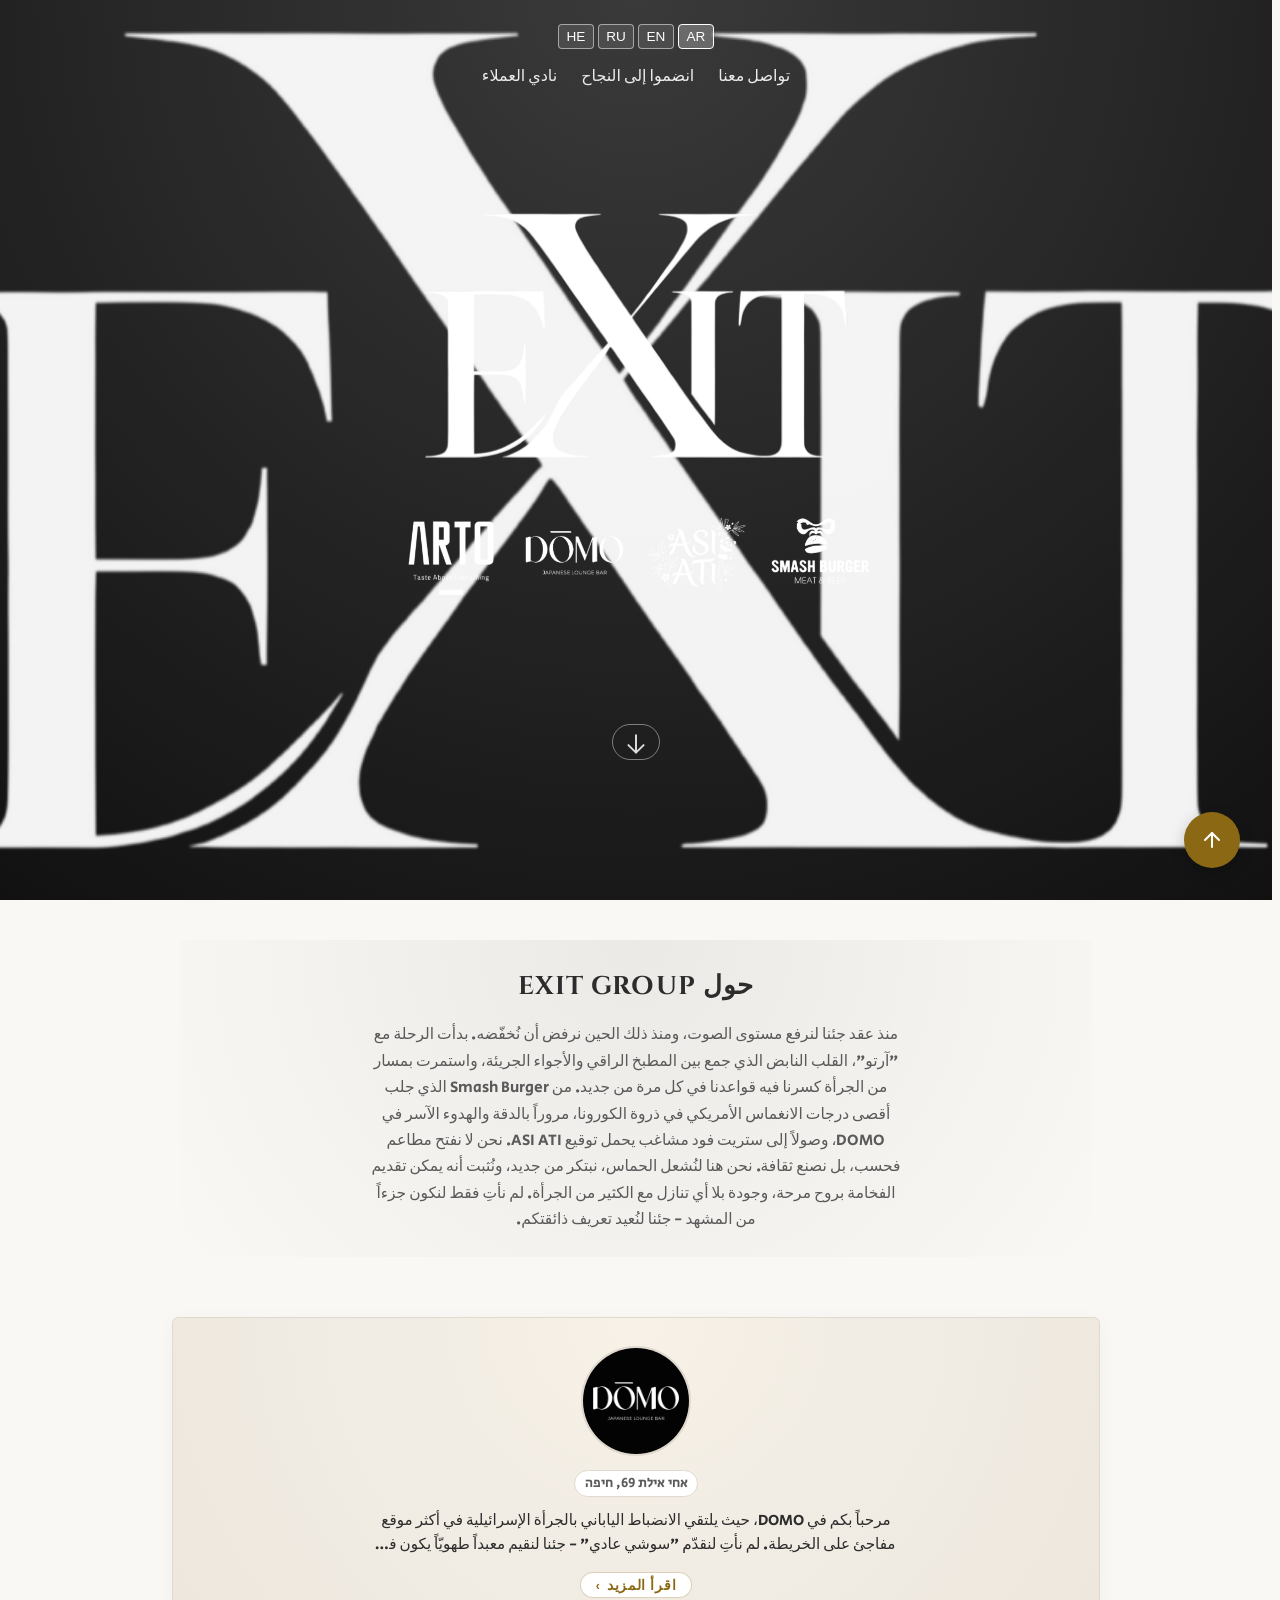
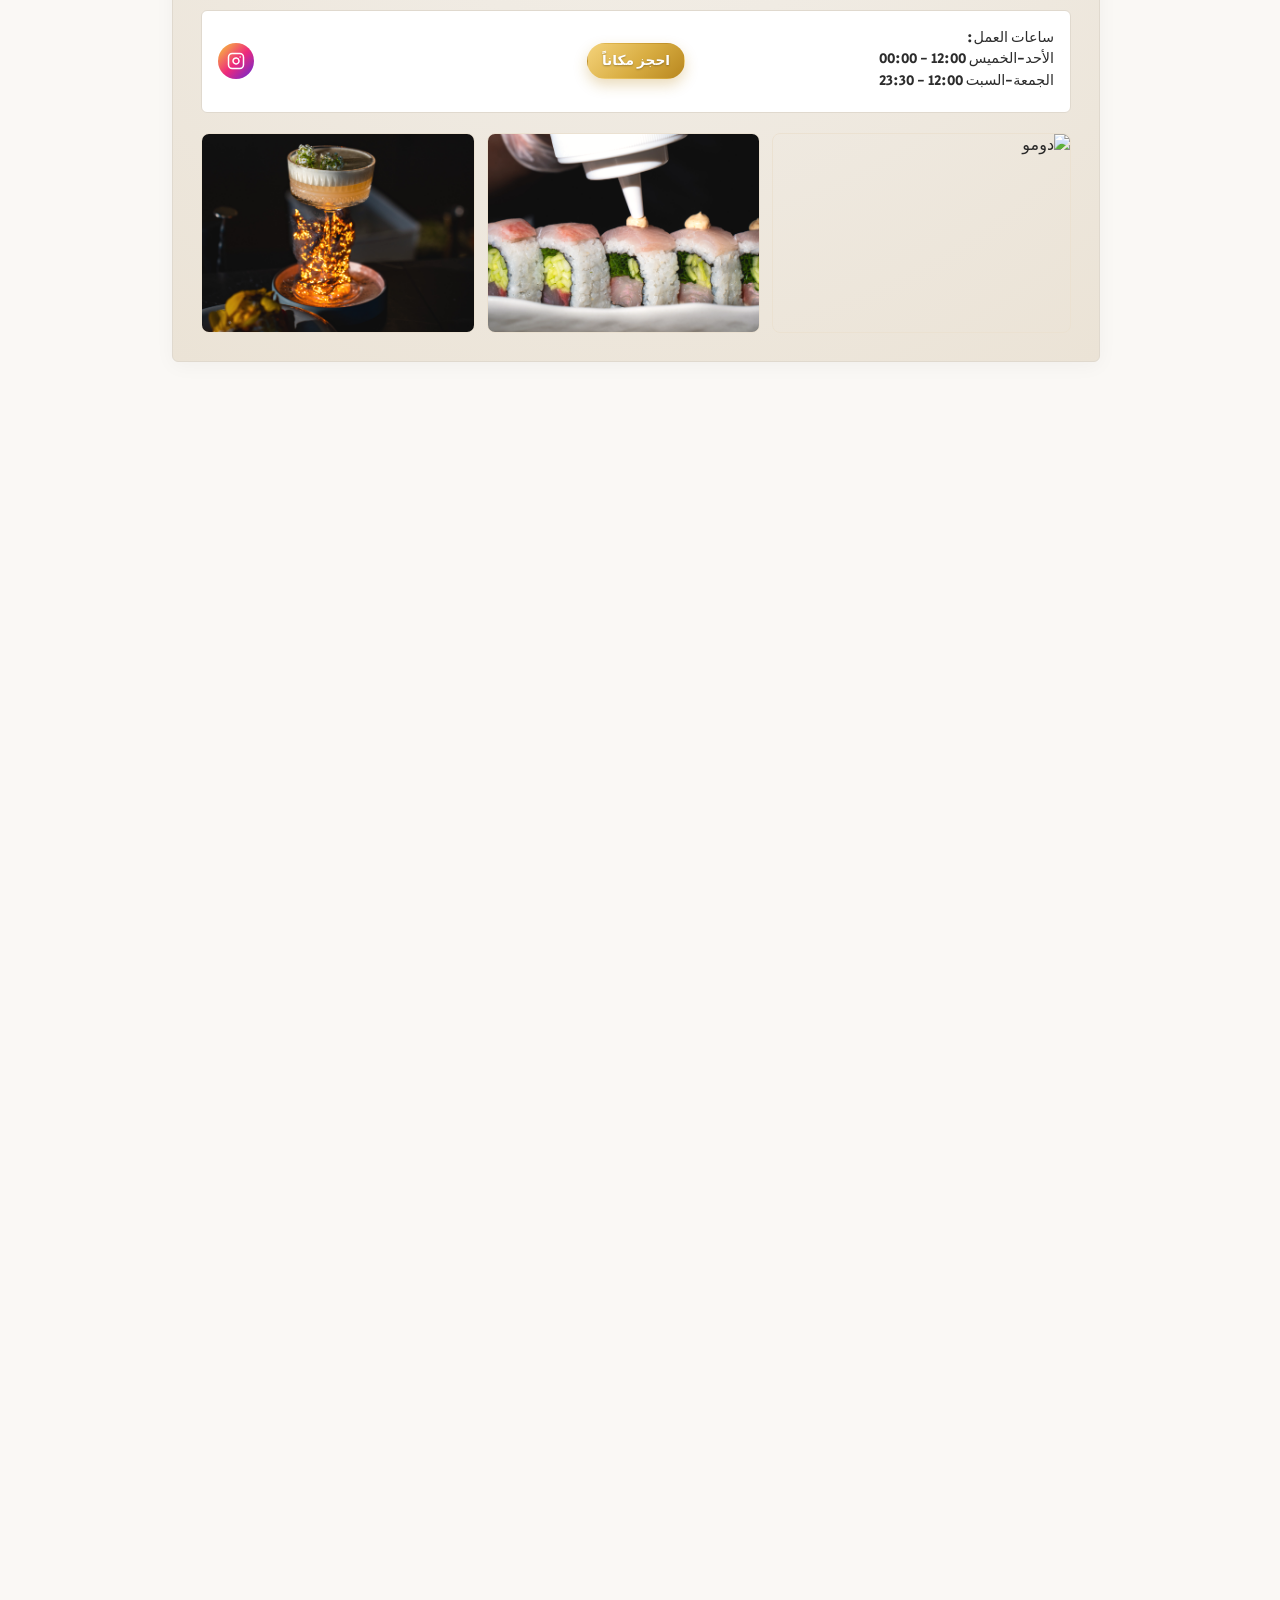
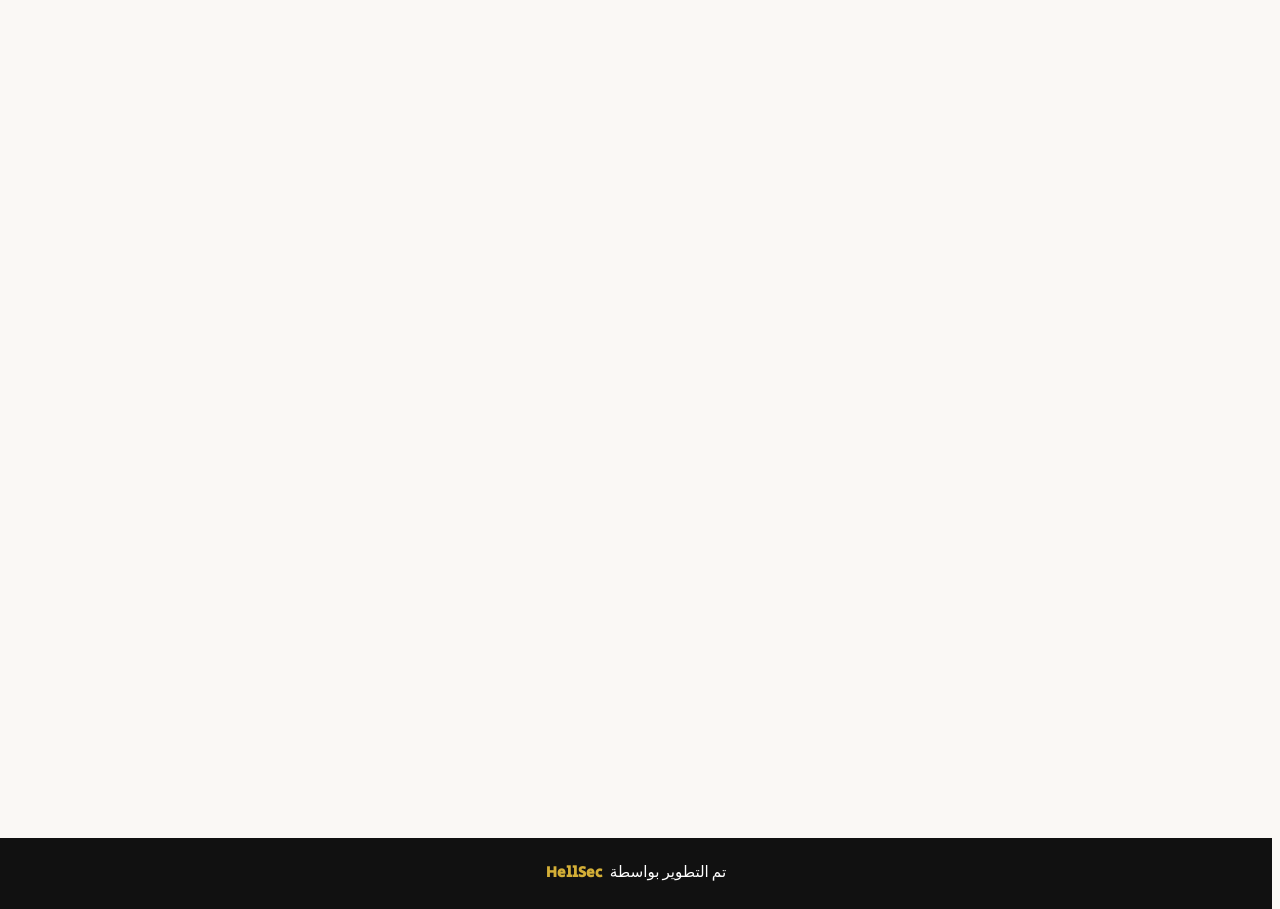
==== commit 098f2eae: "18" ====
--- a/ar/index.html
+++ b/ar/index.html
@@ -20,7 +20,9 @@
   <meta property="og:title" id="og-title" content="קבוצה קולינרית">
   <meta property="og:description" id="og-description" content="EXIT GROUP — קבוצת המסעדות בחיפה: דומו, האסיאתי, סמאש בורגר וארטו.">
   <meta property="og:url" id="og-url" content="https://exitgroup.co.il/he/">
-  <meta property="og:image" id="og-image" content="https://exitgroup.co.il/logo.png">
+  <meta property="og:image" id="og-image" content="https://exitgroup.co.il/og_image_for_messengers.png">
+  <meta property="og:image:width" content="698">
+  <meta property="og:image:height" content="436">
   <meta property="og:locale" id="og-locale" content="he_IL">
   <meta property="og:locale:alternate" content="ru_RU">
   <meta property="og:locale:alternate" content="en_US">
@@ -28,7 +30,7 @@
   <meta name="twitter:card" content="summary_large_image">
   <meta name="twitter:title" id="twitter-title" content="קבוצה קולינרית">
   <meta name="twitter:description" id="twitter-description" content="EXIT GROUP — קבוצת המסעדות בחיפה: דומו, האסיאתי, סמאש בורגר וארטו.">
-  <meta name="twitter:image" id="twitter-image" content="https://exitgroup.co.il/logo.png">
+  <meta name="twitter:image" id="twitter-image" content="https://exitgroup.co.il/og_image_for_messengers.png">
   <meta name="theme-color" content="#1a1510">
   <link rel="preconnect" href="https://fonts.googleapis.com">
   <link rel="preconnect" href="https://fonts.gstatic.com" crossorigin>
@@ -170,7 +172,6 @@
       <h1 id="hero-title" class="hero-title">
         <div class="hero-logo-stage">
           <img src="/logo.png" alt="Exit Group" data-i18n-attr="alt:hero.title" class="hero-logo">
-          <span class="hero-seo-tagline" data-i18n="hero.tagline">דומו · האסיאתי · סמאש בורגר · ארטו — חיפה</span>
         </div>
       </h1>
 
--- a/css/style.css
+++ b/css/style.css
@@ -236,22 +236,6 @@
   position: relative;
   display: inline-block;
   margin: 0 auto;
-}
-
-.hero-seo-tagline {
-  display: block;
-  margin-top: 0.65rem;
-  font-family: var(--font-sans, system-ui, sans-serif);
-  font-size: clamp(0.78rem, 2.1vw, 0.95rem);
-  font-weight: 500;
-  letter-spacing: 0.04em;
-  color: rgba(245, 236, 220, 0.82);
-  text-align: center;
-  text-wrap: balance;
-  max-width: 28rem;
-  margin-left: auto;
-  margin-right: auto;
-  line-height: 1.35;
 }
 
 .hero-brands-row {
